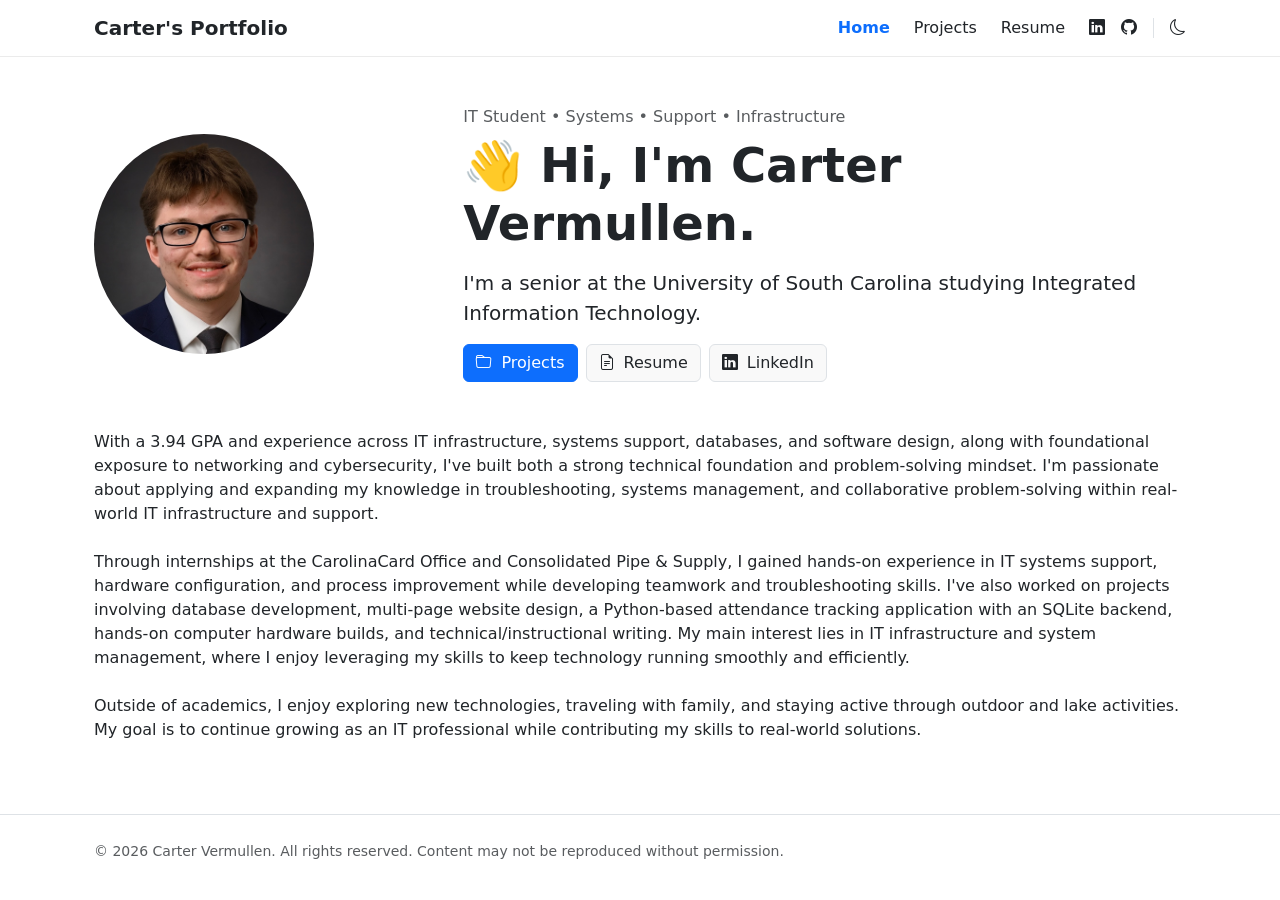
==== index.html @ b677ca2f "Added Google Analytics" ====
<!doctype html>
<html lang="en" data-bs-theme="auto">

<head>
    <meta charset="utf-8">
    <meta name="viewport" content="width=device-width, initial-scale=1">
    <title>Carter Vermullen | Portfolio</title>
    
    <link href="https://cdn.jsdelivr.net/npm/bootstrap@5.3.8/dist/css/bootstrap.min.css" rel="stylesheet"
        integrity="sha384-sRIl4kxILFvY47J16cr9ZwB07vP4J8+LH7qKQnuqkuIAvNWLzeN8tE5YBujZqJLB" crossorigin="anonymous">
    <link rel="stylesheet" href="https://cdn.jsdelivr.net/npm/bootstrap-icons@1.13.1/font/bootstrap-icons.min.css">
    <link rel="icon" type="image/png" href="assets/img/favicon/favicon.png">
    <link rel="stylesheet" href="assets/css/styles.css">
</head>

<body>
    <nav class="navbar navbar-expand-lg sticky-top site-nav">
        <div class="container px-4">

            <a class="navbar-brand fw-semibold" href="./">Carter's Portfolio</a>

            <button class="navbar-toggler border-0 shadow-none" data-bs-toggle="collapse" data-bs-target="#nav"
                aria-label="Toggle navigation">
                <span class="navbar-toggler-icon"></span>
            </button>

            <div class="collapse navbar-collapse" id="nav">
                <ul class="navbar-nav ms-auto align-items-lg-center gap-lg-2">
                    <li class="nav-item">
                        <a class="nav-link active" aria-current="page" href="./">Home</a>
                    </li>

                    <li class="nav-item">
                        <a class="nav-link" href="projects/">Projects</a>
                    </li>

                    <li class="nav-item">
                        <a class="nav-link" href="resume/">Resume</a>
                    </li>
                    <li class="nav-item ms-lg-2">
                        <div class="d-flex align-items-center gap-3">
                            <a class="nav-link px-0 py-2" href="https://www.linkedin.com/in/carter-vermullen"
                                target="_blank" rel="noreferrer">
                                <i class="bi bi-linkedin"></i>
                            </a>

                            <a class="nav-link px-0 py-2" href="https://github.com/vermullc" target="_blank"
                                rel="noreferrer">
                                <i class="bi bi-github"></i>
                            </a>

                            <span class="nav-divider"></span>

                            <a id="themeToggle" class="nav-link px-0 py-2" role="button" aria-label="Toggle theme">
                                <i id="themeIcon" class="bi bi-moon"></i>
                            </a>
                        </div>
                    </li>
                </ul>
            </div>

        </div>
    </nav>

    <main class="container px-4 py-4 py-lg-5">
        <section class="hero row align-items-center g-4 g-lg-3">
            <div class="col-lg-4 text-center text-lg-start mb-4 mb-lg-0">
                <div class="profile-wrap">
                    <img src="assets/img/headshot.png" alt="Portrait of Carter Vermullen" class="profile-photo">
                </div>
            </div>

            <div class="col-lg-8">
                <p class="eyebrow mb-2 text-muted">IT Student • Systems • Support • Infrastructure</p>
                <h1 class="display-5 fw-semibold mb-3">👋 Hi, I'm Carter Vermullen.</h1>
                <p class="lead mb-3">
                    I'm a senior at the University of South Carolina studying Integrated Information Technology.
                </p>

                <div class="d-flex flex-wrap gap-2">
                    <a href="projects/" class="btn btn-primary">
                        <i class="bi bi-folder me-1"></i> Projects
                    </a>

                    <a href="resume/" class="btn btn-neutral">
                        <i class="bi bi-file-earmark-text me-1"></i> Resume
                    </a>

                    <a href="https://www.linkedin.com/in/carter-vermullen" target="_blank" rel="noreferrer"
                        class="btn btn-neutral">
                        <i class="bi bi-linkedin me-1"></i> LinkedIn
                    </a>
                </div>
            </div>
        </section>

        <section class="mt-5">
            <div>
                <p class="mb-4">
                    With a 3.94 GPA and experience across IT infrastructure, systems support, databases, and software
                    design, along with foundational exposure to networking and cybersecurity, I've built both a strong
                    technical foundation and problem-solving mindset. I'm passionate about applying and expanding my
                    knowledge in troubleshooting, systems management, and collaborative problem-solving within
                    real-world IT infrastructure and support.
                </p>
                <p class="mb-4">
                    Through internships at the CarolinaCard Office and Consolidated Pipe & Supply, I gained hands-on
                    experience in IT systems support, hardware configuration, and process improvement while developing
                    teamwork and troubleshooting skills. I've also worked on projects involving database development,
                    multi-page website design, a Python-based attendance tracking application with an SQLite backend,
                    hands-on computer hardware builds, and technical/instructional writing. My main interest lies in IT
                    infrastructure and system management, where I enjoy leveraging my skills to keep technology running
                    smoothly and efficiently.
                </p>
                <p class="mb-4">
                    Outside of academics, I enjoy exploring new technologies, traveling with family, and staying active
                    through outdoor and lake activities. My goal is to continue growing as an IT professional while
                    contributing my skills to real-world solutions.
                </p>
            </div>
        </section>
    </main>

    <footer class="py-4 border-top">
        <div class="container px-4">
            <small class="text-muted">
                © 2026 Carter Vermullen. All rights reserved. Content may not be reproduced without permission.
            </small>
        </div>
    </footer>

    <script src="https://cdn.jsdelivr.net/npm/bootstrap@5.3.8/dist/js/bootstrap.bundle.min.js"
        integrity="sha384-FKyoEForCGlyvwx9Hj09JcYn3nv7wiPVlz7YYwJrWVcXK/BmnVDxM+D2scQbITxI"
        crossorigin="anonymous"></script>

    <script src="assets/js/theme.js"></script>
    <script src="assets/js/analytics.js"></script>
</body>

</html>
---- assets/css/styles.css ----
/* =========================================================
   Global Theme Variables
   ========================================================= */

/* Site-wide custom colors */
:root {
    --brand-accent: #0d6efd;
    --brand-accent-hover: #0b5ed7;
}

/* Light mode Bootstrap variable overrides */
html[data-bs-theme="light"] {
    --bs-body-bg: #ffffff;
    --bs-body-color: #212529;
    --bs-border-color: #dee2e6;
    --bs-link-color: var(--brand-accent);
    --bs-link-hover-color: var(--brand-accent-hover);
}

/* Dark mode Bootstrap variable overrides */
html[data-bs-theme="dark"] {
    --bs-body-bg: #191919;
    --bs-body-color: #e5e5e5;
    --bs-border-color: rgba(255, 255, 255, 0.12);
    --bs-link-color: #6ea8fe;
    --bs-link-hover-color: #ffffff;
}

/* Apply the Bootstrap theme variables to the page */
body {
    background-color: var(--bs-body-bg);
    color: var(--bs-body-color);
}


/* =========================================================
   Navbar
   ========================================================= */

/* Glass-style sticky navbar background */
.site-nav {
    background: rgba(255, 255, 255, 0.72);
    backdrop-filter: blur(14px);
    -webkit-backdrop-filter: blur(14px);
    border-bottom: 1px solid rgba(0, 0, 0, 0.08);
}

/* Dark mode navbar background */
html[data-bs-theme="dark"] .site-nav {
    background: rgba(25, 25, 25, 0.72);
    border-bottom: 1px solid rgba(255, 255, 255, 0.12);
}

/* Keep nav text consistent with the current theme */
.site-nav .navbar-brand,
.site-nav .nav-link {
    color: inherit;
}

/* Nav hover and keyboard focus color */
.site-nav .nav-link:hover,
.site-nav .nav-link:focus {
    color: var(--bs-link-hover-color);
}

/* Current page nav link */
.site-nav .nav-link.active,
.site-nav .nav-link[aria-current="page"] {
    color: var(--bs-link-color);
    font-weight: 600;
}

/* Divider between social links and the theme toggle */
.nav-divider {
    width: 1px;
    height: 1.25rem;
    background-color: var(--bs-border-color);
    display: inline-block;
}

/* Mobile hamburger button spacing */
.navbar-toggler {
    padding: 0.35rem 0.5rem;
}

/* Remove Bootstrap's default focus ring from hamburger button */
.navbar-toggler:focus {
    box-shadow: none;
}


/* =========================================================
   Buttons
   ========================================================= */

/* Override Bootstrap's primary button with custom accent variables */
.btn-primary {
    --bs-btn-bg: var(--brand-accent);
    --bs-btn-border-color: var(--brand-accent);
    --bs-btn-hover-bg: var(--brand-accent-hover);
    --bs-btn-hover-border-color: var(--brand-accent-hover);
    --bs-btn-active-bg: var(--brand-accent-hover);
    --bs-btn-active-border-color: var(--brand-accent-hover);
}

/* Neutral button used for secondary actions */
.btn-neutral {
    background-color: rgba(0, 0, 0, 0.025);
    border: 1px solid var(--bs-border-color);
    color: var(--bs-body-color);
}

/* Light mode neutral button hover */
.btn-neutral:hover {
    background-color: rgba(0, 0, 0, 0.055);
    border-color: var(--bs-border-color);
    color: var(--bs-body-color);
}

/* Dark mode neutral button */
html[data-bs-theme="dark"] .btn-neutral {
    background-color: rgba(255, 255, 255, 0.06);
}

/* Dark mode neutral button hover */
html[data-bs-theme="dark"] .btn-neutral:hover {
    background-color: rgba(255, 255, 255, 0.09);
    color: var(--bs-body-color);
}

/* Subtle blue focus ring for neutral buttons */
.btn-neutral:focus,
.btn-neutral:focus-visible {
    box-shadow: 0 0 0 0.2rem rgba(13, 110, 253, 0.10);
}


/* =========================================================
   Home Page Hero
   ========================================================= */

/* Circular profile image wrapper */
.profile-wrap {
    width: min(180px, 100%);
    aspect-ratio: 1 / 1;
    border-radius: 50%;
    overflow: hidden;
    margin-inline: auto;
}

/* Slightly larger profile image on desktop */
@media (min-width: 992px) {
    .profile-wrap {
        width: 220px;
        margin-inline: 0;
    }
}

/* Ensures the profile image fills the circular frame cleanly */
.profile-photo {
    width: 100%;
    height: 100%;
    object-fit: cover;
    display: block;
}


/* =========================================================
   Projects Page
   ========================================================= */

/* Makes the entire project card clickable without link styling */
.project-card-link {
    text-decoration: none;
    color: inherit;
    display: block;
    height: 100%;
}

/* Project card base style */
.project-card {
    border: 1px solid var(--bs-border-color);
    background-color: rgba(0, 0, 0, 0.025);
    overflow: hidden;
    transition: background-color 0.15s ease;
    height: 100%;
}

/* Keeps card content stacked vertically */
.project-card .card-body {
    display: flex;
    flex-direction: column;
}

/* Light mode card hover */
.project-card:hover {
    background-color: rgba(0, 0, 0, 0.055);
}

/* Dark mode project card background */
html[data-bs-theme="dark"] .project-card {
    background-color: rgba(255, 255, 255, 0.06);
}

/* Dark mode card hover */
html[data-bs-theme="dark"] .project-card:hover {
    background-color: rgba(255, 255, 255, 0.09);
}

/* Prevent project card links from changing color on hover */
.project-card-link:hover {
    color: inherit;
}

/* Keeps project thumbnail images consistent */
.project-card-img {
    aspect-ratio: 16 / 9;
    object-fit: cover;
    width: 100%;
}

/* Smaller project summary text */
.project-card .card-text {
    font-size: 0.8rem;
    margin-bottom: 0;
}

/* Date and category line */
.project-meta {
    font-size: 0.9rem;
    color: var(--bs-secondary-color);
}

/* Icons used inside project metadata, such as date and course */
.project-meta i {
    color: var(--bs-secondary-color);
}

/* Project title icon color, set per icon with CSS variables in HTML */
.project-icon {
    color: var(--project-icon-color, var(--bs-link-color));
}

/* Dark mode project title icon color */
html[data-bs-theme="dark"] .project-icon {
    color: var(--project-icon-color-dark, var(--project-icon-color, var(--bs-link-color)));
}


/* =========================================================
   Project Detail Pages
   ========================================================= */

/* Project detail pages use a fixed navbar so the banner can sit behind it */
.project-detail-page .site-nav {
    position: fixed;
    top: 0;
    left: 0;
    right: 0;
    z-index: 1030;
}

/* Banner image at the top of individual project pages */
.project-detail-page .project-hero {
    border-bottom: 1px solid var(--bs-border-color);
}

/* Controls the project banner size and cropping */
.project-detail-page .project-hero-img {
    width: 100%;
    height: 260px;
    object-fit: cover;
    display: block;
}

@media (min-width: 992px) {
    .project-detail-page .project-hero-img {
        height: 320px;
    }
}

/* Header area for project title, summary, and metadata */
.project-detail-header {
    max-width: none;
}

/* Large colored icon beside the project title */
.project-detail-icon {
    color: var(--project-icon-color, var(--bs-link-color));
    font-size: 2rem;
    line-height: 1;
}

html[data-bs-theme="dark"] .project-detail-icon {
    color: var(--project-icon-color-dark, var(--project-icon-color, var(--bs-link-color)));
}

/* Adds consistent spacing between major project sections */
.project-section {
    margin-top: 3rem;
}

/* Section headings on project detail pages */
.project-section h2 {
    font-size: 1.5rem;
    font-weight: 600;
    margin-bottom: 1rem;
    padding-bottom: 0.5rem;
    border-bottom: 1px solid var(--bs-border-color);
}

/* Section heading icons */
.project-section h2 i {
    color: var(--bs-body-color);
}

/* Slightly reduces section heading icon size */
.section-heading-icon {
    font-size: 1.2rem;
}

/* Keep long text sections full width inside the Bootstrap container */
.project-section > p {
    max-width: none;
}

/* Skill pill layout used on project detail pages */
.skill-pill {
    display: inline-flex;
    align-items: center;
    border: 1px solid var(--bs-border-color);
    border-radius: 999px;
    padding: 0.35rem 0.65rem;
    font-size: 0.9rem;
    background-color: rgba(0, 0, 0, 0.025);
}

html[data-bs-theme="dark"] .skill-pill {
    background-color: rgba(255, 255, 255, 0.06);
}

/* Link/file cards used for project resources */
.project-resource-link {
    display: flex;
    align-items: center;
    gap: 0.75rem;
    color: inherit;
    text-decoration: none;
    border: 1px solid var(--bs-border-color);
    border-radius: 0.75rem;
    padding: 1rem;
    background-color: rgba(0, 0, 0, 0.025);
}

/* Light mode resource link hover */
.project-resource-link:hover {
    color: inherit;
    background-color: rgba(0, 0, 0, 0.055);
}

/* Resource link icons */
.project-resource-link i {
    color: var(--bs-body-color);
    font-size: 1.15rem;
}

/* Dark mode resource link background */
html[data-bs-theme="dark"] .project-resource-link {
    background-color: rgba(255, 255, 255, 0.06);
}

/* Dark mode resource link hover */
html[data-bs-theme="dark"] .project-resource-link:hover {
    background-color: rgba(255, 255, 255, 0.09);
}

/* Screenshot/media containers */
.project-media-card {
    border: 1px solid var(--bs-border-color);
    border-radius: 0.75rem;
    padding: 1rem;
    background-color: rgba(0, 0, 0, 0.025);
}

/* Dark mode screenshot/media containers */
html[data-bs-theme="dark"] .project-media-card {
    background-color: rgba(255, 255, 255, 0.06);
}

/* Screenshot/media card headings */
.project-media-card h3 {
    font-size: 1.1rem;
    font-weight: 600;
    margin-bottom: 1rem;
}

/* Optional descriptive text inside screenshot/media cards */
.project-media-card p {
    font-size: 0.95rem;
    color: var(--bs-secondary-color);
    margin-bottom: 1rem;
}

/* Screenshot/media images */
.project-media-img {
    width: 100%;
    border-radius: 0.35rem;
    display: block;
    cursor: zoom-in;
}

/* Cropped preview for unusually tall screenshots */
.project-media-preview {
    position: relative;
    overflow: hidden;
    border-radius: 0.35rem;
}

/* Limits tall images while keeping the full image available in the modal */
.project-media-img-thumb {
    height: clamp(260px, 24vw, 360px);
    object-fit: cover;
    object-position: top;
}

/* Subtle fade that hints the preview is cropped */
.project-media-preview::after {
    content: "";
    position: absolute;
    left: 0;
    right: 0;
    bottom: 0;
    height: 4rem;
    pointer-events: none;
    background: linear-gradient(to bottom, transparent, rgba(255, 255, 255, 0.85));
}

html[data-bs-theme="dark"] .project-media-preview::after {
    background: linear-gradient(to bottom, transparent, rgba(25, 25, 25, 0.85));
}

/* =========================================================
   Image Modal
   ========================================================= */

/* Fullscreen image modal used for project screenshots */
.image-modal .modal-content {
    min-height: 100vh;
}

/* Centers the modal image and gives the close button room */
.image-modal-body {
    min-height: 100vh;
    padding: 3rem 1rem 1rem;
    display: flex;
    align-items: center;
    justify-content: center;
}

/* Close button fixed in the top-right corner of the modal */
.image-modal-close {
    position: fixed;
    top: 1rem;
    right: 1rem;
    z-index: 1060;
    background-color: rgba(255, 255, 255, 0.85);
    border-radius: 999px;
    padding: 0.75rem;
}

/* Default modal image view: fit image to screen height */
.image-modal-img {
    max-width: 100%;
    max-height: calc(100vh - 4rem);
    width: auto;
    height: auto;
    object-fit: contain;
    cursor: zoom-in;
}

/* Zoomed modal image view */
.image-modal-img.is-zoomed {
    max-width: none;
    max-height: none;
    width: auto;
    height: auto;
    cursor: zoom-out;
}

/* Allows scrolling when the image is zoomed */
.image-modal-body.is-zoomed {
    align-items: flex-start;
    justify-content: flex-start;
    overflow: auto;
}

/* Keeps zoomed modal images from becoming too extreme on mobile */
@media (max-width: 767.98px) {
    .image-modal-img.is-zoomed {
        max-width: none;
        width: 175vw;
        height: auto;
    }
}

/* Slightly gentler zoom for tablet-sized screens */
@media (min-width: 768px) and (max-width: 991.98px) {
    .image-modal-img.is-zoomed {
        max-width: none;
        width: 140vw;
        height: auto;
    }
}

/* =========================================================
   Resume Page
   ========================================================= */

/* Logo images used in resume cards */
.resume-logo {
    width: 88px;
    height: 88px;
    object-fit: contain;
    border-radius: 0.35rem;
    display: block;
}

/* Colored icons used inside resume skill/course cards */
.resume-card-icon {
    color: var(--project-icon-color, var(--bs-body-color));
}

html[data-bs-theme="dark"] .resume-card-icon {
    color: var(--project-icon-color-dark, var(--project-icon-color, var(--bs-body-color)));
}

/* Keep resume card body text consistent with the rest of the page */
.resume-page .project-media-card p {
    color: var(--bs-body-color);
}

/* Keep resume metadata muted */
.resume-page .project-media-card .project-meta {
    color: var(--bs-secondary-color);
}
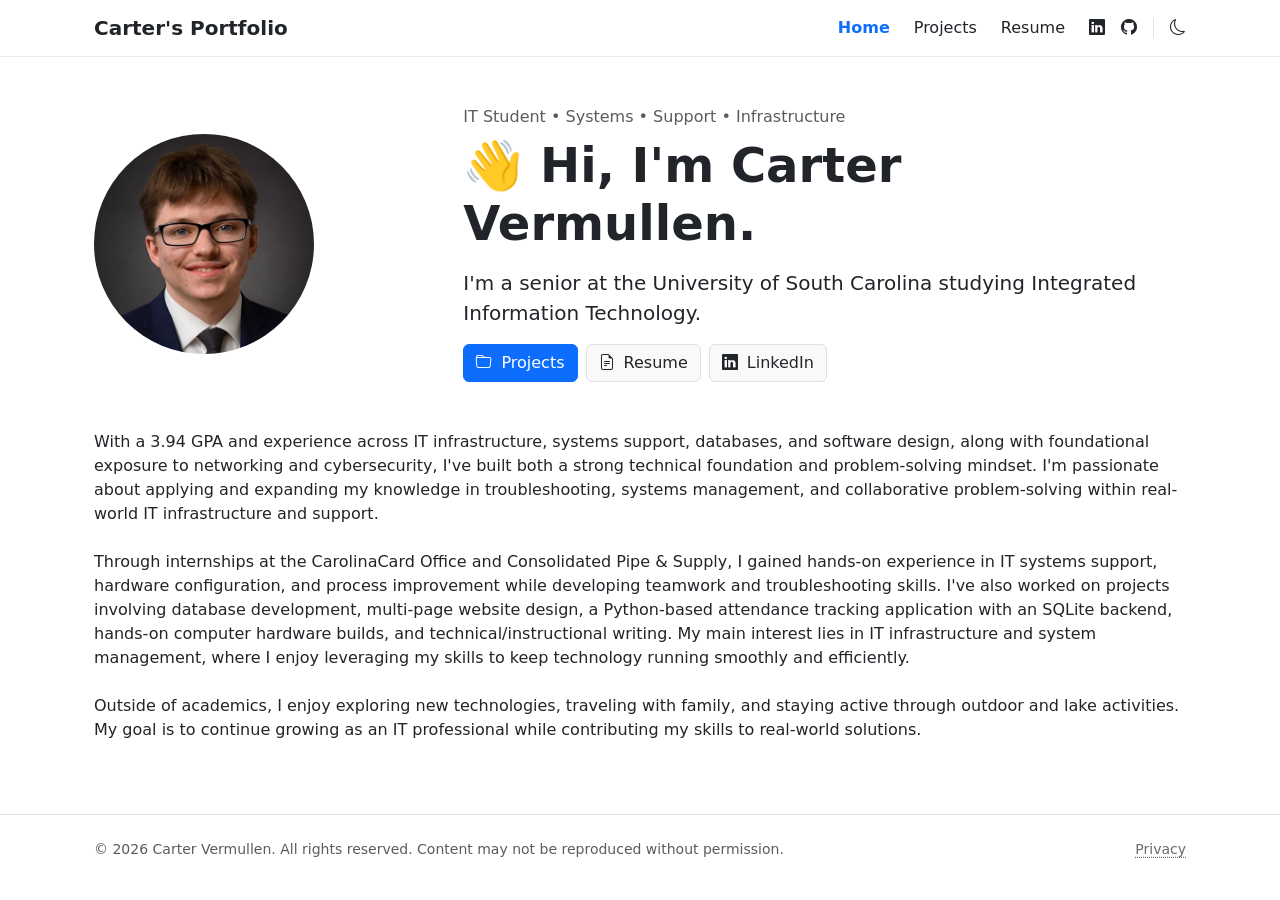
==== commit 39cdb717: "Added analytics privacy page and footer link" ====
--- a/index.html
+++ b/index.html
@@ -5,7 +5,7 @@
     <meta charset="utf-8">
     <meta name="viewport" content="width=device-width, initial-scale=1">
     <title>Carter Vermullen | Portfolio</title>
-    
+
     <link href="https://cdn.jsdelivr.net/npm/bootstrap@5.3.8/dist/css/bootstrap.min.css" rel="stylesheet"
         integrity="sha384-sRIl4kxILFvY47J16cr9ZwB07vP4J8+LH7qKQnuqkuIAvNWLzeN8tE5YBujZqJLB" crossorigin="anonymous">
     <link rel="stylesheet" href="https://cdn.jsdelivr.net/npm/bootstrap-icons@1.13.1/font/bootstrap-icons.min.css">
@@ -123,9 +123,15 @@
 
     <footer class="py-4 border-top">
         <div class="container px-4">
-            <small class="text-muted">
-                © 2026 Carter Vermullen. All rights reserved. Content may not be reproduced without permission.
-            </small>
+            <div class="d-flex flex-column flex-md-row justify-content-between gap-2">
+                <small class="text-muted">
+                    © 2026 Carter Vermullen. All rights reserved. Content may not be reproduced without permission.
+                </small>
+
+                <small>
+                    <a href="privacy/" class="footer-link">Privacy</a>
+                </small>
+            </div>
         </div>
     </footer>
 
--- a/assets/css/styles.css
+++ b/assets/css/styles.css
@@ -34,7 +34,7 @@
 
 
 /* =========================================================
-   Navbar
+   Navbar & Footer
    ========================================================= */
 
 /* Glass-style sticky navbar background */
@@ -86,6 +86,23 @@
 /* Remove Bootstrap's default focus ring from hamburger button */
 .navbar-toggler:focus {
     box-shadow: none;
+}
+
+/* Footer links */
+.footer-link {
+    color: var(--bs-secondary-color);
+    text-decoration: underline;
+    text-decoration-style: dotted;
+    text-underline-offset: 0.2em;
+    opacity: 0.9;
+    transition: opacity 0.15s ease, color 0.15s ease;
+}
+
+.footer-link:hover,
+.footer-link:focus {
+    color: var(--bs-link-hover-color);
+    opacity: 1;
+    text-decoration-style: solid;
 }
 
 
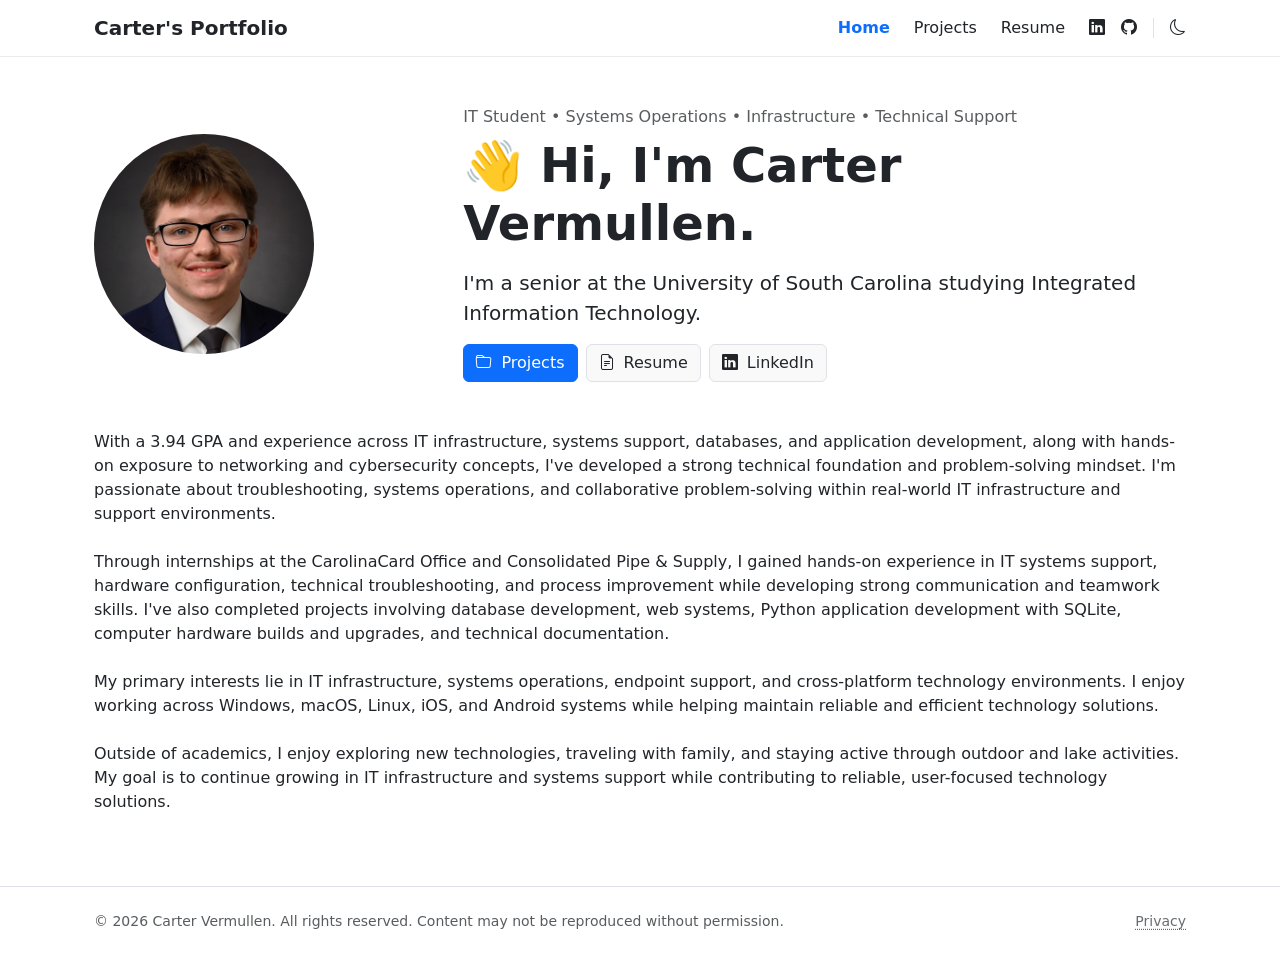
==== commit cd22ae98: "Refined portfolio intro, skills, and technical branding" ====
--- a/index.html
+++ b/index.html
@@ -71,7 +71,8 @@
             </div>
 
             <div class="col-lg-8">
-                <p class="eyebrow mb-2 text-muted">IT Student • Systems • Support • Infrastructure</p>
+                <p class="eyebrow mb-2 text-muted">IT Student • Systems Operations • Infrastructure • Technical Support
+                </p>
                 <h1 class="display-5 fw-semibold mb-3">👋 Hi, I'm Carter Vermullen.</h1>
                 <p class="lead mb-3">
                     I'm a senior at the University of South Carolina studying Integrated Information Technology.
@@ -97,25 +98,28 @@
         <section class="mt-5">
             <div>
                 <p class="mb-4">
-                    With a 3.94 GPA and experience across IT infrastructure, systems support, databases, and software
-                    design, along with foundational exposure to networking and cybersecurity, I've built both a strong
-                    technical foundation and problem-solving mindset. I'm passionate about applying and expanding my
-                    knowledge in troubleshooting, systems management, and collaborative problem-solving within
-                    real-world IT infrastructure and support.
+                    With a 3.94 GPA and experience across IT infrastructure, systems support, databases, and application
+                    development, along with hands-on exposure to networking and cybersecurity concepts, I've developed a
+                    strong technical foundation and problem-solving mindset. I'm passionate about troubleshooting,
+                    systems operations, and collaborative problem-solving within real-world IT infrastructure and
+                    support environments.
                 </p>
                 <p class="mb-4">
-                    Through internships at the CarolinaCard Office and Consolidated Pipe & Supply, I gained hands-on
-                    experience in IT systems support, hardware configuration, and process improvement while developing
-                    teamwork and troubleshooting skills. I've also worked on projects involving database development,
-                    multi-page website design, a Python-based attendance tracking application with an SQLite backend,
-                    hands-on computer hardware builds, and technical/instructional writing. My main interest lies in IT
-                    infrastructure and system management, where I enjoy leveraging my skills to keep technology running
-                    smoothly and efficiently.
+                    Through internships at the CarolinaCard Office and Consolidated Pipe &amp; Supply, I gained hands-on
+                    experience in IT systems support, hardware configuration, technical troubleshooting, and process
+                    improvement while developing strong communication and teamwork skills. I've also completed projects
+                    involving database development, web systems, Python application development with SQLite, computer
+                    hardware builds and upgrades, and technical documentation.
+                </p>
+                <p class="mb-4">
+                    My primary interests lie in IT infrastructure, systems operations, endpoint support, and
+                    cross-platform technology environments. I enjoy working across Windows, macOS, Linux, iOS, and
+                    Android systems while helping maintain reliable and efficient technology solutions.
                 </p>
                 <p class="mb-4">
                     Outside of academics, I enjoy exploring new technologies, traveling with family, and staying active
-                    through outdoor and lake activities. My goal is to continue growing as an IT professional while
-                    contributing my skills to real-world solutions.
+                    through outdoor and lake activities. My goal is to continue growing in IT infrastructure and systems
+                    support while contributing to reliable, user-focused technology solutions.
                 </p>
             </div>
         </section>
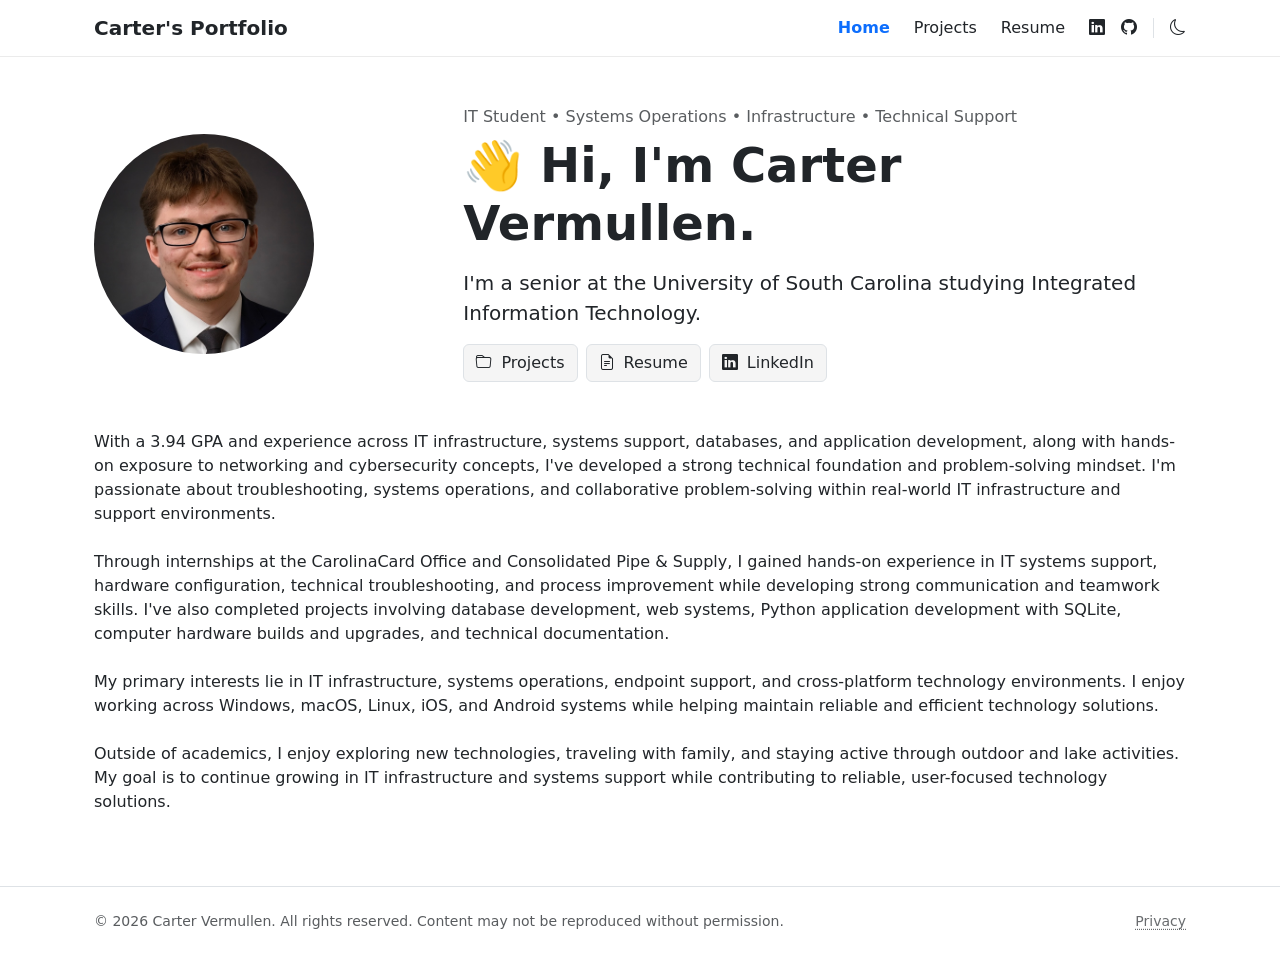
==== commit 9a32528b: "Refined homepage buttons, project page description, and resume bullets" ====
--- a/index.html
+++ b/index.html
@@ -79,7 +79,7 @@
                 </p>
 
                 <div class="d-flex flex-wrap gap-2">
-                    <a href="projects/" class="btn btn-primary">
+                    <a href="projects/" class="btn btn-neutral">
                         <i class="bi bi-folder me-1"></i> Projects
                     </a>
 
--- a/assets/css/styles.css
+++ b/assets/css/styles.css
@@ -122,26 +122,26 @@
 
 /* Neutral button used for secondary actions */
 .btn-neutral {
-    background-color: rgba(0, 0, 0, 0.025);
+    background-color: rgba(0, 0, 0, 0.04);
     border: 1px solid var(--bs-border-color);
     color: var(--bs-body-color);
 }
 
 /* Light mode neutral button hover */
 .btn-neutral:hover {
-    background-color: rgba(0, 0, 0, 0.055);
+    background-color: rgba(0, 0, 0, 0.075);
     border-color: var(--bs-border-color);
     color: var(--bs-body-color);
 }
 
 /* Dark mode neutral button */
 html[data-bs-theme="dark"] .btn-neutral {
-    background-color: rgba(255, 255, 255, 0.06);
+    background-color: rgba(255, 255, 255, 0.08);
 }
 
 /* Dark mode neutral button hover */
 html[data-bs-theme="dark"] .btn-neutral:hover {
-    background-color: rgba(255, 255, 255, 0.09);
+    background-color: rgba(255, 255, 255, 0.12);
     color: var(--bs-body-color);
 }
 
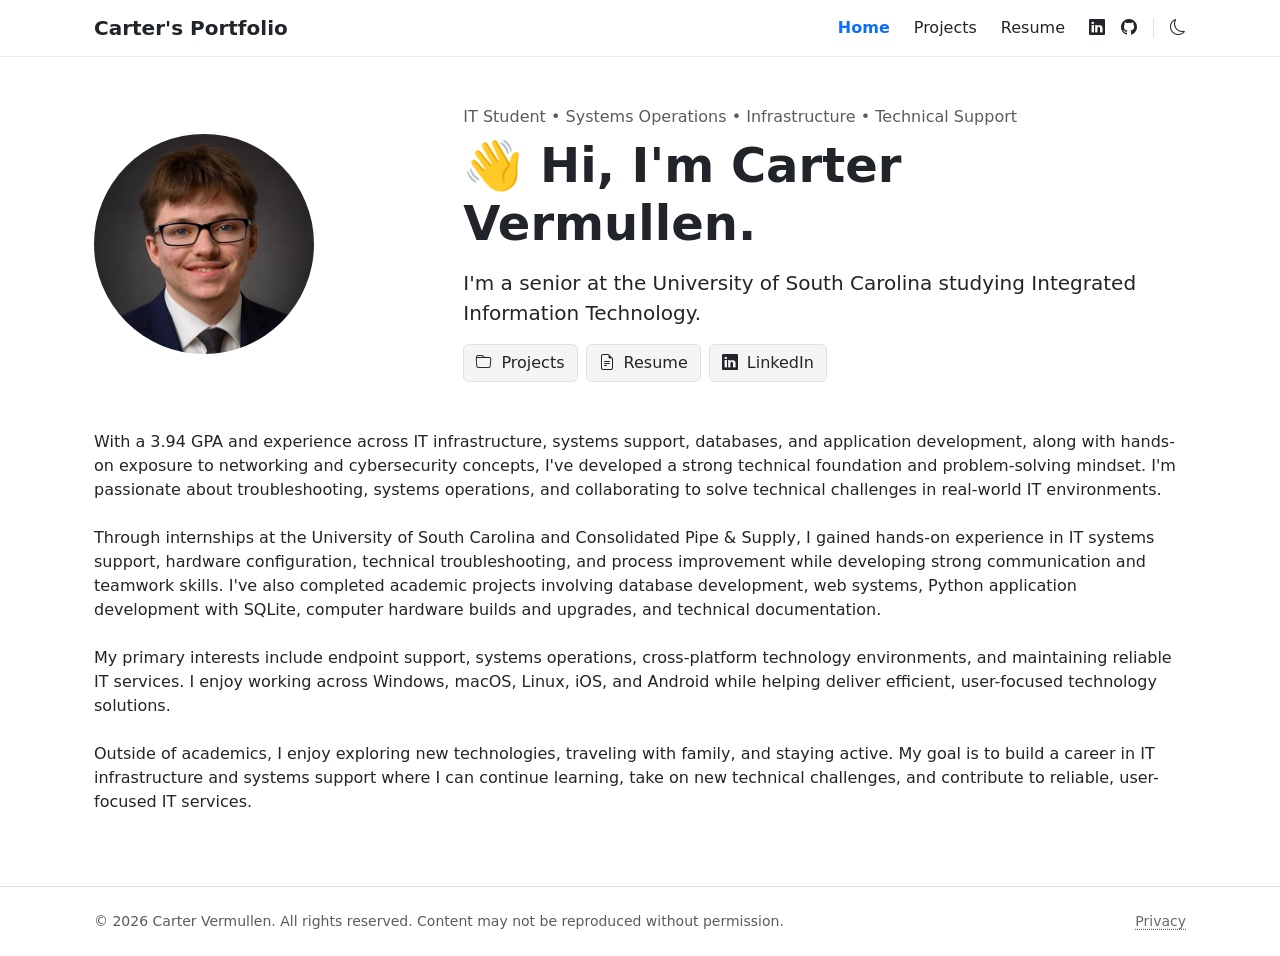
==== commit dfd88860: "Refined intro, updated resume info" ====
--- a/index.html
+++ b/index.html
@@ -98,30 +98,32 @@
         <section class="mt-5">
             <div>
                 <p class="mb-4">
-                    With a 3.94 GPA and experience across IT infrastructure, systems support, databases, and application
-                    development, along with hands-on exposure to networking and cybersecurity concepts, I've developed a
-                    strong technical foundation and problem-solving mindset. I'm passionate about troubleshooting,
-                    systems operations, and collaborative problem-solving within real-world IT infrastructure and
-                    support environments.
+                    With a 3.94 GPA and experience across IT infrastructure, systems support, databases, and
+                    application development, along with hands-on exposure to networking and cybersecurity concepts, I've
+                    developed a strong technical foundation and problem-solving mindset. I'm passionate about
+                    troubleshooting, systems operations, and collaborating to solve technical challenges in real-world
+                    IT environments.
                 </p>
+
                 <p class="mb-4">
-                    Through internships at the CarolinaCard Office and Consolidated Pipe &amp; Supply, I gained hands-on
-                    experience in IT systems support, hardware configuration, technical troubleshooting, and process
-                    improvement while developing strong communication and teamwork skills. I've also completed projects
-                    involving database development, web systems, Python application development with SQLite, computer
-                    hardware builds and upgrades, and technical documentation.
+                    Through internships at the University of South Carolina and Consolidated Pipe &amp; Supply, I gained
+                    hands-on experience in IT systems support, hardware configuration, technical troubleshooting, and
+                    process improvement while developing strong communication and teamwork skills. I've also completed
+                    academic projects involving database development, web systems, Python application development with
+                    SQLite, computer hardware builds and upgrades, and technical documentation.
                 </p>
+
                 <p class="mb-4">
-                    My primary interests lie in IT infrastructure, systems operations, endpoint support, and
-                    cross-platform technology environments. I enjoy working across Windows, macOS, Linux, iOS, and
-                    Android systems while helping maintain reliable and efficient technology solutions.
+                    My primary interests include endpoint support, systems operations, cross-platform technology
+                    environments, and maintaining reliable IT services. I enjoy working across Windows, macOS, Linux,
+                    iOS, and Android while helping deliver efficient, user-focused technology solutions.
                 </p>
+
                 <p class="mb-4">
-                    Outside of academics, I enjoy exploring new technologies, traveling with family, and staying active
-                    through outdoor and lake activities. My goal is to continue growing in IT infrastructure and systems
-                    support while contributing to reliable, user-focused technology solutions.
+                    Outside of academics, I enjoy exploring new technologies, traveling with family, and staying active.
+                    My goal is to build a career in IT infrastructure and systems support where I can continue learning,
+                    take on new technical challenges, and contribute to reliable, user-focused IT services.
                 </p>
-            </div>
         </section>
     </main>
 
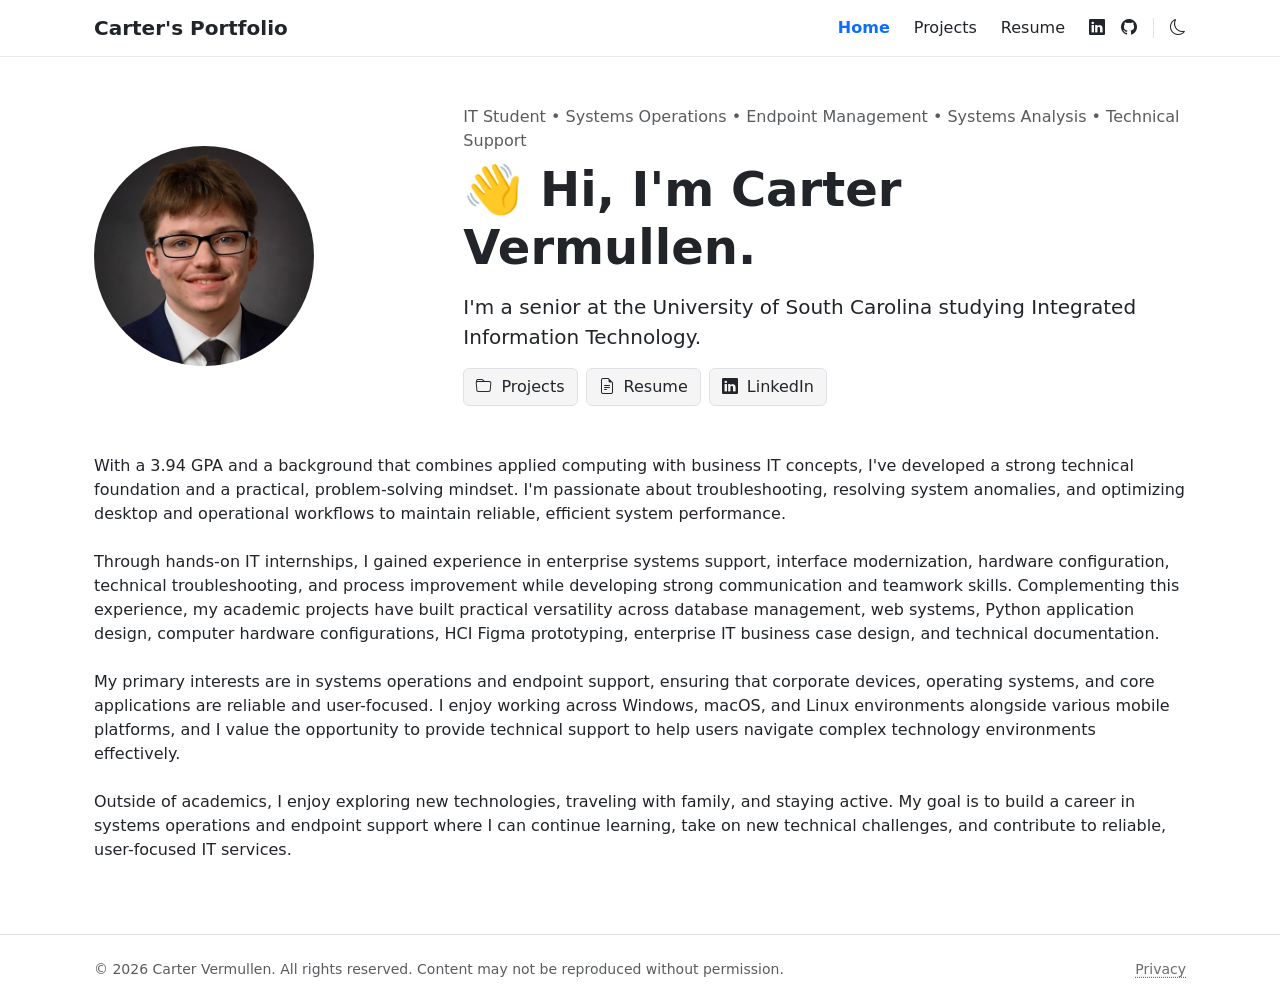
==== commit e602cf51: "Realigned intro technical focus, added internship description, minor CSS change" ====
--- a/index.html
+++ b/index.html
@@ -71,7 +71,8 @@
             </div>
 
             <div class="col-lg-8">
-                <p class="eyebrow mb-2 text-muted">IT Student • Systems Operations • Infrastructure • Technical Support
+                <p class="eyebrow mb-2 text-muted">IT Student • Systems Operations • Endpoint Management • Systems
+                    Analysis • Technical Support
                 </p>
                 <h1 class="display-5 fw-semibold mb-3">👋 Hi, I'm Carter Vermullen.</h1>
                 <p class="lead mb-3">
@@ -98,31 +99,33 @@
         <section class="mt-5">
             <div>
                 <p class="mb-4">
-                    With a 3.94 GPA and experience across IT infrastructure, systems support, databases, and
-                    application development, along with hands-on exposure to networking and cybersecurity concepts, I've
-                    developed a strong technical foundation and problem-solving mindset. I'm passionate about
-                    troubleshooting, systems operations, and collaborating to solve technical challenges in real-world
-                    IT environments.
+                    With a 3.94 GPA and a background that combines applied computing with business IT concepts, I've
+                    developed a strong technical foundation and a practical, problem-solving mindset. I'm passionate
+                    about troubleshooting, resolving system anomalies, and optimizing desktop and operational workflows
+                    to maintain reliable, efficient system performance.
                 </p>
 
                 <p class="mb-4">
-                    Through internships at the University of South Carolina and Consolidated Pipe &amp; Supply, I gained
-                    hands-on experience in IT systems support, hardware configuration, technical troubleshooting, and
-                    process improvement while developing strong communication and teamwork skills. I've also completed
-                    academic projects involving database development, web systems, Python application development with
-                    SQLite, computer hardware builds and upgrades, and technical documentation.
+                    Through hands-on IT internships, I gained experience in enterprise systems support, interface
+                    modernization, hardware configuration, technical troubleshooting, and process improvement while
+                    developing strong communication and teamwork skills. Complementing this experience, my academic
+                    projects have built practical versatility across database management, web systems, Python
+                    application design, computer hardware configurations, HCI Figma prototyping, enterprise IT business
+                    case design, and technical documentation.
                 </p>
 
                 <p class="mb-4">
-                    My primary interests include endpoint support, systems operations, cross-platform technology
-                    environments, and maintaining reliable IT services. I enjoy working across Windows, macOS, Linux,
-                    iOS, and Android while helping deliver efficient, user-focused technology solutions.
+                    My primary interests are in systems operations and endpoint support, ensuring that corporate
+                    devices, operating systems, and core applications are reliable and user-focused. I enjoy working
+                    across Windows, macOS, and Linux environments alongside various mobile platforms, and I value the
+                    opportunity to provide technical support to help users navigate complex technology environments
+                    effectively.
                 </p>
 
                 <p class="mb-4">
                     Outside of academics, I enjoy exploring new technologies, traveling with family, and staying active.
-                    My goal is to build a career in IT infrastructure and systems support where I can continue learning,
-                    take on new technical challenges, and contribute to reliable, user-focused IT services.
+                    My goal is to build a career in systems operations and endpoint support where I can continue
+                    learning, take on new technical challenges, and contribute to reliable, user-focused IT services.
                 </p>
         </section>
     </main>
--- a/assets/css/styles.css
+++ b/assets/css/styles.css
@@ -179,6 +179,20 @@
     height: 100%;
     object-fit: cover;
     display: block;
+}
+
+/* Homepage hero typography on smaller screens */
+@media (max-width: 575.98px) {
+
+    .hero .eyebrow {
+        font-size: 0.85rem;
+        line-height: 1.45;
+    }
+
+    .hero h1 {
+        font-size: 2.1rem;
+        line-height: 1.2;
+    }
 }
 
 
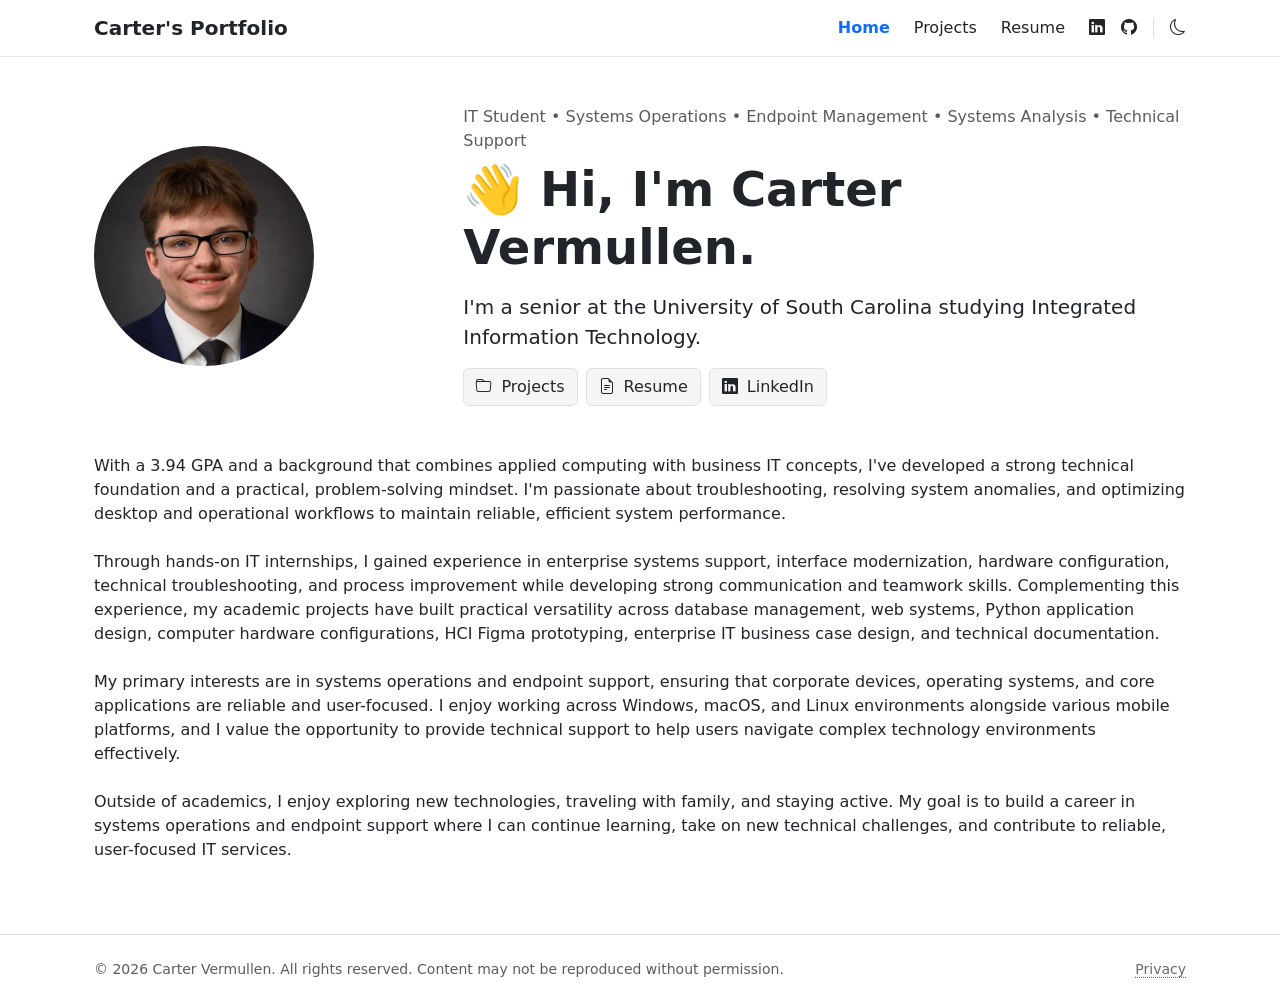
==== commit ac435e9d: "Fixed mobile navbar behavior, added hamburger-to-X animation, tuned hero spacing for smaller screens" ====
--- a/index.html
+++ b/index.html
@@ -19,9 +19,11 @@
 
             <a class="navbar-brand fw-semibold" href="./">Carter's Portfolio</a>
 
-            <button class="navbar-toggler border-0 shadow-none" data-bs-toggle="collapse" data-bs-target="#nav"
-                aria-label="Toggle navigation">
-                <span class="navbar-toggler-icon"></span>
+            <button class="navbar-toggler border-0 shadow-none" type="button" data-bs-toggle="collapse"
+                data-bs-target="#nav" aria-controls="nav" aria-expanded="false" aria-label="Toggle navigation">
+                <span class="toggler-bar top-bar"></span>
+                <span class="toggler-bar middle-bar"></span>
+                <span class="toggler-bar bottom-bar"></span>
             </button>
 
             <div class="collapse navbar-collapse" id="nav">
@@ -79,7 +81,7 @@
                     I'm a senior at the University of South Carolina studying Integrated Information Technology.
                 </p>
 
-                <div class="d-flex flex-wrap gap-2">
+                <div class="hero-actions d-flex flex-wrap gap-2">
                     <a href="projects/" class="btn btn-neutral">
                         <i class="bi bi-folder me-1"></i> Projects
                     </a>
@@ -149,6 +151,7 @@
         crossorigin="anonymous"></script>
 
     <script src="assets/js/theme.js"></script>
+    <script src="assets/js/nav-blur.js"></script>
     <script src="assets/js/analytics.js"></script>
 </body>
 
--- a/assets/css/styles.css
+++ b/assets/css/styles.css
@@ -37,18 +37,61 @@
    Navbar & Footer
    ========================================================= */
 
-/* Glass-style sticky navbar background */
+/* Glass-style sticky navbar background, applied via ::before so that
+   child elements (like the mobile menu) aren't nested inside a
+   backdrop-filter ancestor — nesting backdrop-filter breaks blur
+   rendering across Chrome, Safari, and Firefox */
 .site-nav {
+    background: transparent;
+    border-bottom: 1px solid rgba(0, 0, 0, 0.08);
+}
+
+/* Blur surface for the navbar. Height extends via --collapse-extra
+   (set by JS) to cover the mobile dropdown when it's open, so the
+   top bar and dropdown share one continuous blurred region instead
+   of rendering as two separate, visibly seamed blur regions. */
+.site-nav::before {
+    content: "";
+    position: absolute;
+    inset: 0 0 calc(-1 * var(--collapse-extra, 0px)) 0;
+    z-index: -1;
     background: rgba(255, 255, 255, 0.72);
     backdrop-filter: blur(14px);
     -webkit-backdrop-filter: blur(14px);
-    border-bottom: 1px solid rgba(0, 0, 0, 0.08);
+    transition: inset 0.35s ease;
 }
 
 /* Dark mode navbar background */
+html[data-bs-theme="dark"] .site-nav::before {
+    background: rgba(25, 25, 25, 0.72);
+}
+
+/* Dark mode navbar top border */
 html[data-bs-theme="dark"] .site-nav {
-    background: rgba(25, 25, 25, 0.72);
     border-bottom: 1px solid rgba(255, 255, 255, 0.12);
+}
+
+/* Mobile: make the expanded menu overlay page content instead of
+   pushing it down, matching the overlay behavior on project pages.
+   Background/blur are intentionally omitted here — the shared
+   .site-nav::before surface above now covers this area too. */
+@media (max-width: 991.98px) {
+    .site-nav .navbar-collapse {
+        position: absolute;
+        top: 100%;
+        left: 0;
+        right: 0;
+        z-index: 1031;
+        border-bottom: 1px solid rgba(0, 0, 0, 0.08);
+    }
+
+    .site-nav .navbar-collapse .navbar-nav {
+        padding: 0.5rem 1.5rem;
+    }
+
+    html[data-bs-theme="dark"] .site-nav .navbar-collapse {
+        border-bottom: 1px solid rgba(255, 255, 255, 0.12);
+    }
 }
 
 /* Keep nav text consistent with the current theme */
@@ -86,6 +129,54 @@
 /* Remove Bootstrap's default focus ring from hamburger button */
 .navbar-toggler:focus {
     box-shadow: none;
+}
+
+/* Custom hamburger icon that morphs into an X when the mobile
+   menu is expanded. Bootstrap toggles aria-expanded on this
+   button automatically, so no JS is needed here — pure CSS
+   driven off that attribute. */
+.navbar-toggler {
+    width: 26px;
+    height: 22px;
+    position: relative;
+}
+
+.toggler-bar {
+    position: absolute;
+    left: 0;
+    width: 100%;
+    height: 2px;
+    background-color: var(--bs-body-color);
+    border-radius: 1px;
+    transition: transform 0.3s ease, opacity 0.3s ease, top 0.3s ease;
+}
+
+.top-bar {
+    top: 2px;
+}
+
+.middle-bar {
+    top: 50%;
+    transform: translateY(-50%);
+}
+
+.bottom-bar {
+    bottom: 2px;
+}
+
+/* Expanded state: morph into an X */
+.navbar-toggler[aria-expanded="true"] .top-bar {
+    top: 50%;
+    transform: translateY(-50%) rotate(45deg);
+}
+
+.navbar-toggler[aria-expanded="true"] .middle-bar {
+    opacity: 0;
+}
+
+.navbar-toggler[aria-expanded="true"] .bottom-bar {
+    bottom: 50%;
+    transform: translateY(50%) rotate(-45deg);
 }
 
 /* Footer links */
@@ -183,15 +274,27 @@
 
 /* Homepage hero typography on smaller screens */
 @media (max-width: 575.98px) {
-
     .hero .eyebrow {
-        font-size: 0.85rem;
+        font-size: clamp(0.78rem, 6vw, 0.85rem);
         line-height: 1.45;
     }
 
     .hero h1 {
         font-size: 2.1rem;
         line-height: 1.2;
+        text-wrap: balance;
+    }
+}
+
+/* Homepage hero buttons on smaller screens */
+@media (max-width: 399.98px) {
+    .hero-actions {
+        gap: 0.4rem;
+    }
+
+    .hero-actions .btn {
+        padding: 0.35rem 0.65rem;
+        font-size: 0.9rem;
     }
 }
 
@@ -351,7 +454,7 @@
 }
 
 /* Keep long text sections full width inside the Bootstrap container */
-.project-section > p {
+.project-section>p {
     max-width: none;
 }
 
